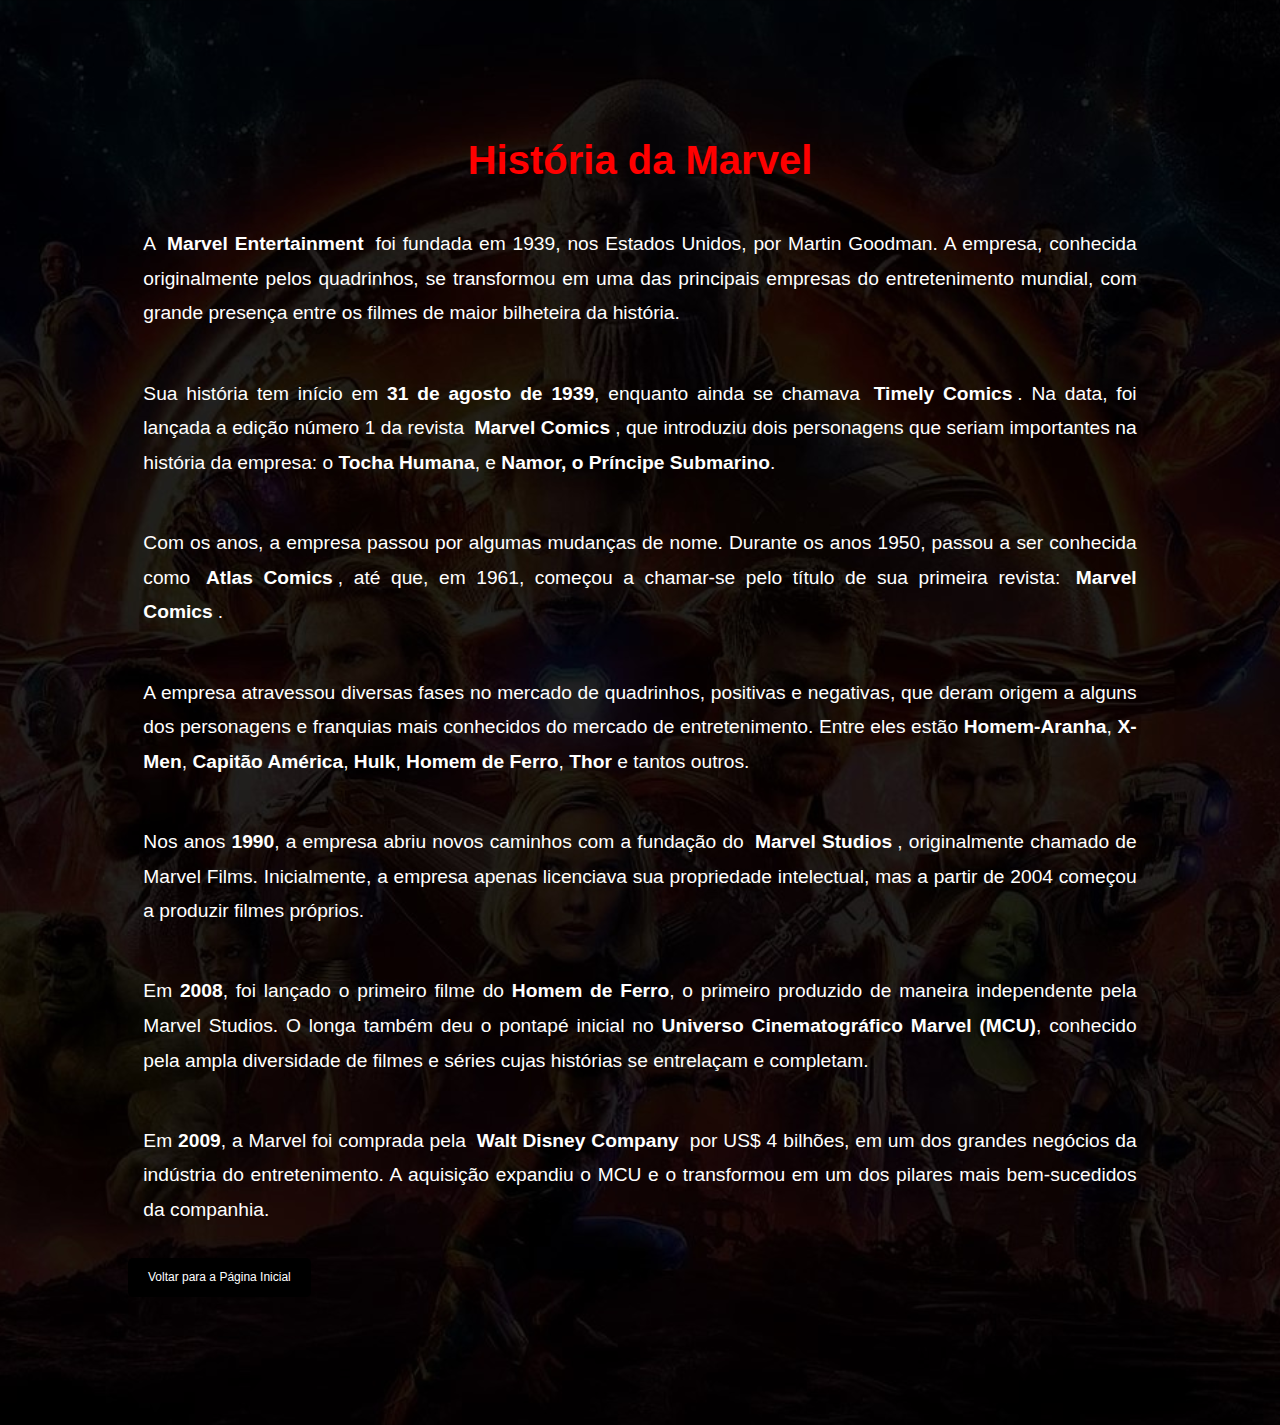
==== Historia.marvel/Historia.marvel/index.html @ 1ea7a3ba "Add files via upload" ====
<!DOCTYPE html>
<html>

<head>
  <meta charset="utf-8">
  <meta name="viewport" content="width=device-width">
  <link rel="icon" href="logo.png" type="image/png">
  <link href="estilo.css" rel="stylesheet" type="text/css" />
  <title>História da Marvel</title>
</head>

<body>
  <!-- Gatilho para ativar a exibição da logo -->
  <div class="corner-trigger"></div>
  
  <!-- Logo da Marvel que aparecerá ao passar o mouse sobre o canto superior direito -->
  <div class="marvel-logo"></div>
  
  <div class="container">
    <h1>História da Marvel</h1>
    
    <p>A <span class="highlight">Marvel Entertainment</span> foi fundada em 1939, nos Estados Unidos, por Martin Goodman. A empresa, conhecida originalmente pelos quadrinhos, se transformou em uma das principais empresas do entretenimento mundial, com grande presença entre os filmes de maior bilheteira da história.</p>

    <p>Sua história tem início em <strong>31 de agosto de 1939</strong>, enquanto ainda se chamava <span class="highlight">Timely Comics</span>. Na data, foi lançada a edição número 1 da revista <span class="highlight">Marvel Comics</span>, que introduziu dois personagens que seriam importantes na história da empresa: o <strong>Tocha Humana</strong>, e <strong>Namor, o Príncipe Submarino</strong>.</p>

    <p>Com os anos, a empresa passou por algumas mudanças de nome. Durante os anos 1950, passou a ser conhecida como <span class="highlight">Atlas Comics</span>, até que, em 1961, começou a chamar-se pelo título de sua primeira revista: <span class="highlight">Marvel Comics</span>.</p>

    <p>A empresa atravessou diversas fases no mercado de quadrinhos, positivas e negativas, que deram origem a alguns dos personagens e franquias mais conhecidos do mercado de entretenimento. Entre eles estão <strong>Homem-Aranha</strong>, <strong>X-Men</strong>, <strong>Capitão América</strong>, <strong>Hulk</strong>, <strong>Homem de Ferro</strong>, <strong>Thor</strong> e tantos outros.</p>

    <p>Nos anos <strong>1990</strong>, a empresa abriu novos caminhos com a fundação do <span class="highlight">Marvel Studios</span>, originalmente chamado de Marvel Films. Inicialmente, a empresa apenas licenciava sua propriedade intelectual, mas a partir de 2004 começou a produzir filmes próprios.</p>

    <p>Em <strong>2008</strong>, foi lançado o primeiro filme do <strong>Homem de Ferro</strong>, o primeiro produzido de maneira independente pela Marvel Studios. O longa também deu o pontapé inicial no <strong>Universo Cinematográfico Marvel (MCU)</strong>, conhecido pela ampla diversidade de filmes e séries cujas histórias se entrelaçam e completam.</p>

    <p>Em <strong>2009</strong>, a Marvel foi comprada pela <span class="highlight">Walt Disney Company</span> por US$ 4 bilhões, em um dos grandes negócios da indústria do entretenimento. A aquisição expandiu o MCU e o transformou em um dos pilares mais bem-sucedidos da companhia.</p>
  </div>
  
  <footer>
    <a href="index.html" class="btn-voltar">Voltar para a Página Inicial</a>
  </footer>
</body>

</html>
---- Historia.marvel/Historia.marvel/estilo.css ----
body {
    font-family: 'Arial', sans-serif;
    line-height: 1.6;
    margin: 10%;
    padding: 0;
    background-color: black; 
    background-image: url('img1.jpg');
    background-size: cover;
    background-position: center;
    color: white;
    text-align: justify;
}

h1 {
    color: red; 
    text-align: center;
    font-size: 2.5em;
    margin-bottom: 20px;
    font-family: Arial, Helvetica, sans-serif;
}

p {
    margin: 15px 0;
    font-size: 1.2em;
    line-height: 1.8;
    padding: 1.5%;
}

.highlight {
    padding: 5px;
    border-radius: 5px;
    font-weight: bold;
}

a {
    color: red; 
    text-decoration: none;
}

a:hover {
    text-decoration: underline;
}

.btn-voltar {
    display: inline-block;
    padding: 10px 20px;
    background-color: black; 
    color: white; 
    text-decoration: none; 
    border-radius: 5px; 
    font-size: 12px; 
    transition: background-color 0.3s ease; 
    bottom: 20px;
    left: 80px; 
}

.btn-voltar:hover {
    background-color: black; 
}

.corner-trigger {
    position: fixed;
    top: 0;
    right: 0;
    width: 100px;
    height: 100px;
    z-index: 1000;
}

.marvel-logo {
    position: fixed;
    top: 20px; 
    right: 20px; 
    width: 100px; 
    height: 100px;
    background-image: url('logo.png');
    background-size: contain;
    background-repeat: no-repeat;
    background-position: center;
    opacity: 0; 
    transition: opacity 0s; 
}

.corner-trigger:hover ~ .marvel-logo {
    opacity: 1; 
}
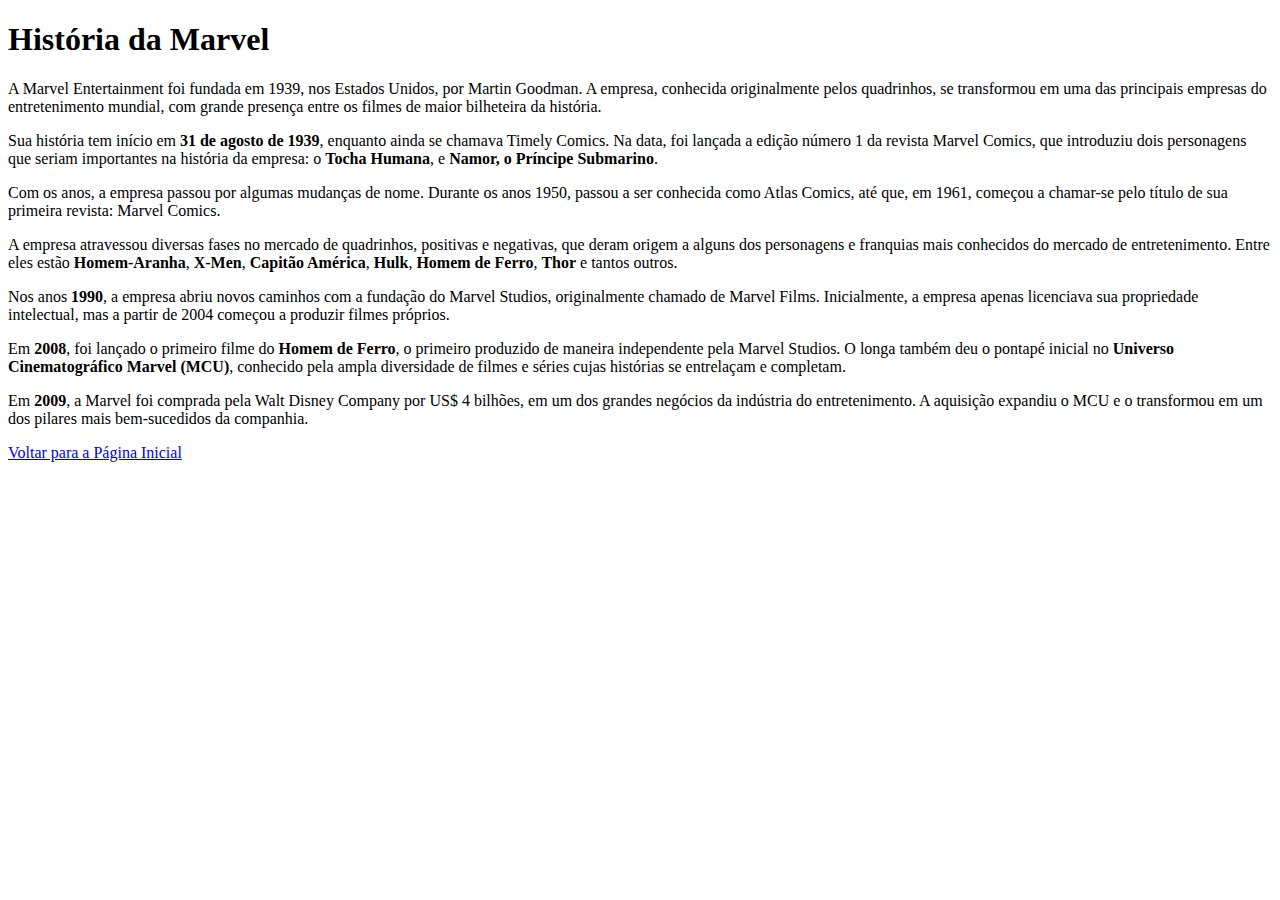
==== commit 0c24ecbd: "Atualizar o index.html" ====
--- a/Historia.marvel/Historia.marvel/index.html
+++ b/Historia.marvel/Historia.marvel/index.html
@@ -10,10 +10,9 @@
 </head>
 
 <body>
-  <!-- Gatilho para ativar a exibição da logo -->
-  <div class="corner-trigger"></div>
   
-  <!-- Logo da Marvel que aparecerá ao passar o mouse sobre o canto superior direito -->
+  <div class="marvel"></div>
+  
   <div class="marvel-logo"></div>
   
   <div class="container">
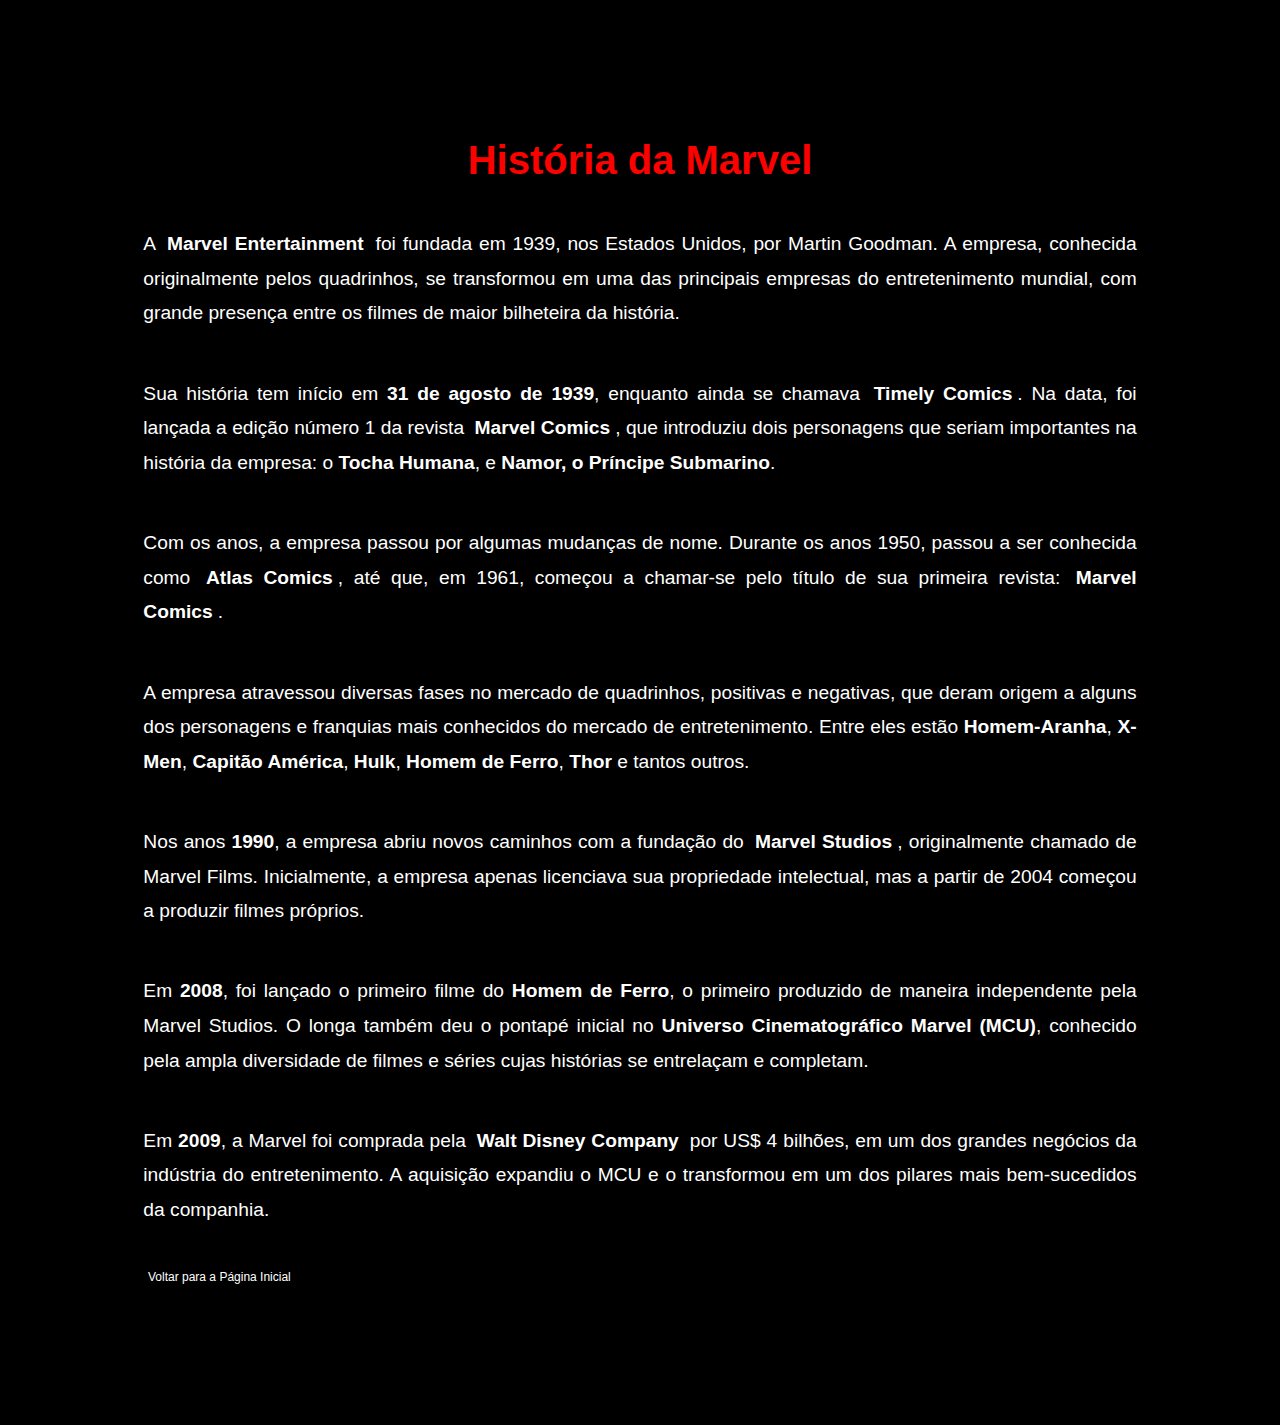
==== commit 53f3c71a: "Atualizar o index.html" ====
--- a/Historia.marvel/Historia.marvel/index.html
+++ b/Historia.marvel/Historia.marvel/index.html
@@ -4,7 +4,7 @@
 <head>
   <meta charset="utf-8">
   <meta name="viewport" content="width=device-width">
-  <link rel="icon" href="logo.png" type="image/png">
+  <link rel="icon" href="logo.png" type="logo/png">
   <link href="estilo.css" rel="stylesheet" type="text/css" />
   <title>História da Marvel</title>
 </head>
--- a/Historia.marvel/Historia.marvel/estilo.css
+++ b/Historia.marvel/Historia.marvel/estilo.css
@@ -0,0 +1,86 @@
+body {
+    font-family: 'Arial', sans-serif;
+    line-height: 1.6;
+    margin: 10%;
+    padding: 0;
+    background-color: black; 
+    background-image: url('img1.jpg');
+    background-size: cover;
+    background-position: center;
+    color: white;
+    text-align: justify;
+}
+
+h1 {
+    color: red; 
+    text-align: center;
+    font-size: 2.5em;
+    margin-bottom: 20px;
+    font-family: Arial, Helvetica, sans-serif;
+}
+
+p {
+    margin: 15px 0;
+    font-size: 1.2em;
+    line-height: 1.8;
+    padding: 1.5%;
+}
+
+.highlight {
+    padding: 5px;
+    border-radius: 5px;
+    font-weight: bold;
+}
+
+a {
+    color: red; 
+    text-decoration: none;
+}
+
+a:hover {
+    text-decoration: underline;
+}
+
+.btn-voltar {
+    display: inline-block;
+    padding: 10px 20px;
+    background-color: black; 
+    color: white; 
+    text-decoration: none; 
+    border-radius: 5px; 
+    font-size: 12px; 
+    transition: background-color 0.3s ease; 
+    bottom: 20px;
+    left: 80px; 
+}
+
+.btn-voltar:hover {
+    background-color: black; 
+}
+
+.marvel {
+    position: fixed;
+    top: 0;
+    right: 0;
+    width: 100px;
+    height: 100px;
+    z-index: 1000;
+}
+
+.marvel-logo {
+    position: fixed;
+    top: 20px; 
+    right: 20px; 
+    width: 100px; 
+    height: 100px;
+    background-image: url('logo.png');
+    background-size: contain;
+    background-repeat: no-repeat;
+    background-position: center;
+    opacity: 0; 
+    transition: opacity 0s; 
+}
+
+.marvel:hover ~ .marvel-logo {
+    opacity: 1; 
+}
